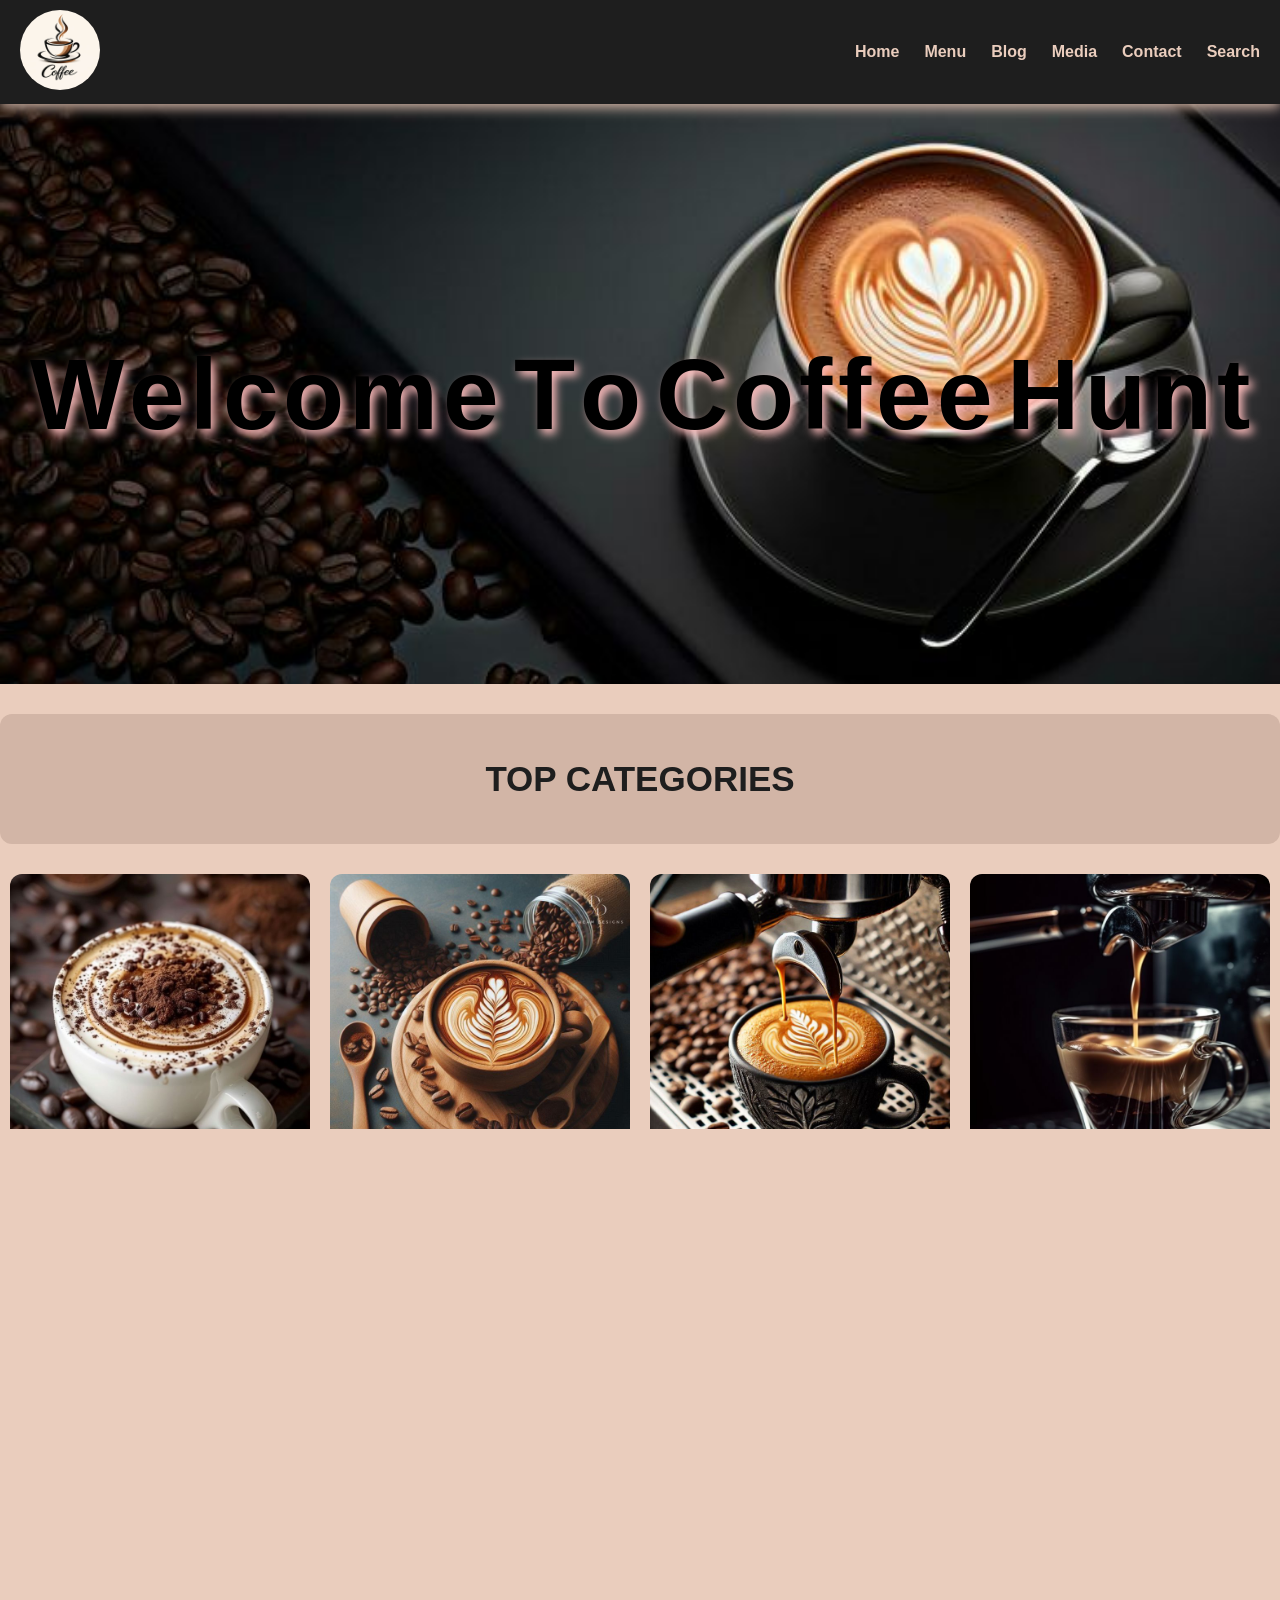
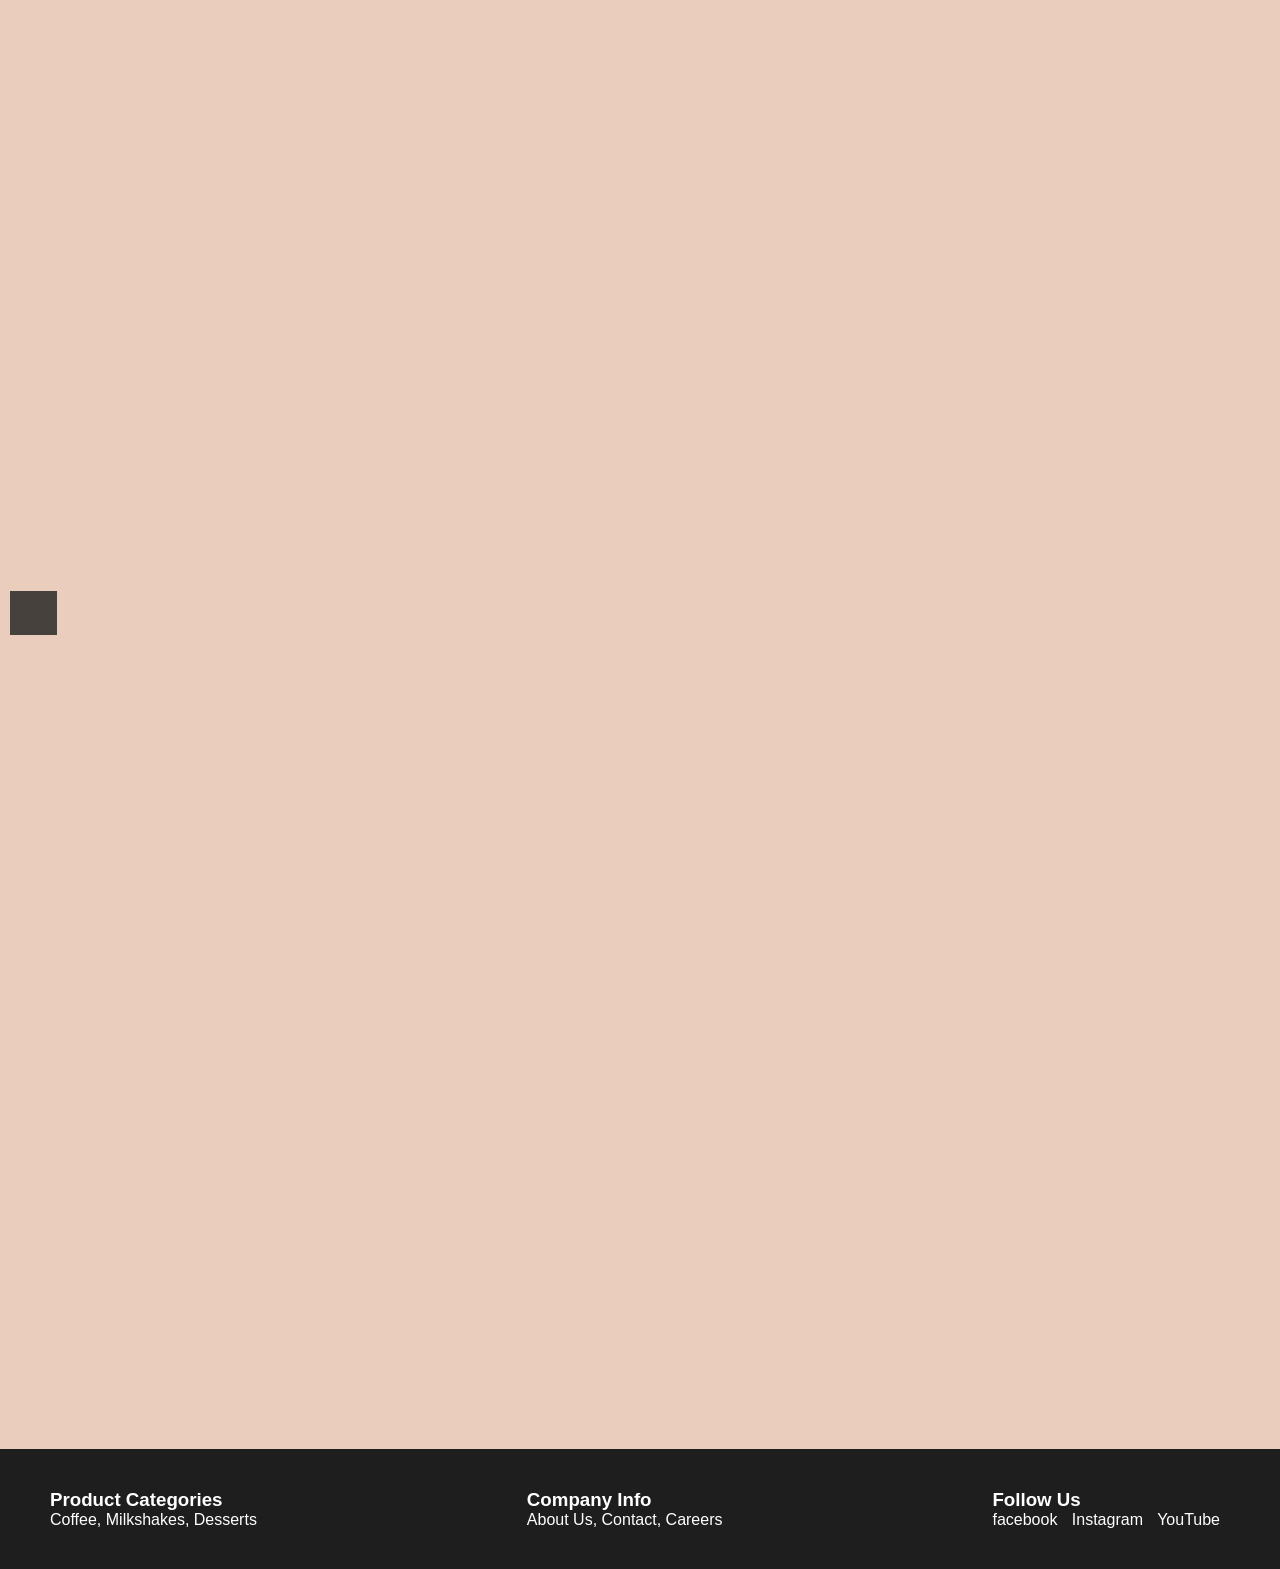
==== Coffee Web/Web open Code.html @ f8b43ae0 "Coffee Website files Added HTML, CSS, JavaScript, images, and README for the Coffee Website project." ====
<!DOCTYPE html>
<html lang="en">
<head>
    <meta charset="UTF-8">
    <meta name="viewport" content="width=device-width, initial-scale=1.0">
    <title>Coffee Web</title>
 <link rel="stylesheet" href="fff.css">
</head>
<body>

    <!-- Navbar -->
    <nav class="navbar">
        <div class="logo">
            <img src="im/logo1.jpg" alt="Logo">
        </div>
        <ul>
            <li>Home</li>
            <li>Menu</li>
            <li>Blog</li>
            <li>Media</li>
            <li>Contact</li>
            <li>Search</li>
        </ul>
    </nav>
       

<!-- Cover Section with Letter Animation -->
<section class="cover">
    <div class="cover-text">
        <h1>
            <span>W</span>
            <span>e</span>
            <span>l</span>
            <span>c</span>
            <span>o</span>
            <span>m</span>
            <span>e</span>
            <span> </span>
            <span> </span>
            <span>T</span>
            <span>o</span>
            <span> </span>
            <span> </span>
            <span>C</span>
            <span>o</span>
            <span>f</span>
            <span>f</span>
            <span>e</span>
            <span>e</span>
            <span> </span>
            <span> </span>
            <span>H</span>
            <span>u</span>
            <span>n</span>
            <span>t</span>
        </h1>
    </div>
</section>



    <!-- Top Categories Section -->
<div class="blog-card">
    <h2>TOP CATEGORIES</h2>
</div>

<div class="categories">

    <div class="cat-card">
        <img src="im/coffee.jpg" alt="Coffee 1">
        <span>$6</span>
    </div>

    <div class="cat-card">
        <img src="im/coffee 2.jpg" alt="Coffee 2">
        <span>$7</span>
    </div>

    <div class="cat-card">
        <img src="im/coffee 3.jpg" alt="Coffee 3">
        <span>$8</span>
    </div>

    <div class="cat-card">
        <img src="im/coffee 4.jpg" alt="Coffee 4">
        <span>$4</span>
    </div>

    <div class="cat-card">
        <img src="im/coffee 5.jpg" alt="Coffee 5">
        <span>$4</span>
    </div>

    <div class="cat-card">
        <img src="im/coffee 6.jpg" alt="Coffee 6">
        <span>$4</span>
    </div>

    <div class="cat-card">
        <img src="im/coffee 7.jpg" alt="Coffee 7">
        <span>$4</span>
    </div>

    <div class="cat-card">
        <img src="im/coffee 8.jpg" alt="Coffee 8">
        <span>$4</span>
    </div>

    <div class="cat-card">
        <img src="im/coffee 9.jpg" alt="Coffee 9">
        <span>$4</span>
    </div>

    <div class="cat-card">
        <img src="im/coffee 10.jpg" alt="Coffee 10">
        <span>$6</span>
    </div>

     <div class="cat-card">
        <img src="im/coffee 11.jpg" alt="Coffee 10">
        <span>$8</span>
    </div>
         <div class="cat-card">
        <img src="im/coffee 12.jpg" alt="Coffee 10">
        <span>$7</span>
    </div>

</div>



 
    <!-- Left & Right Buttons -->
<div class="slider-section">
    <!-- Buttons outside the scrollable container -->
    <button class="scroll-btn left" data-target=".milkshakes-container" data-dir="left">◀</button>
    <button class="scroll-btn right" data-target=".milkshakes-container" data-dir="right">▶</button>

    <!-- Scrollable container -->
<div class="blog-card">
    <h2>Milkshakes</h2>
</div>    
    <div class="milkshakes-container">
        
        <div class="milkshake-card">
            <img src="im/milkshake1.jpg" alt="Milkshake 1">
            <h3>Banana Cream Milkshake</h3>
            <p>Price: $4</p>
        </div>
        <div class="milkshake-card">
            <img src="im/milkshake2.jpg" alt="Milkshake 2">
            <h3>Banana Cream Delight</h3>
            <p>Price: $4.5</p>
        </div>
        <div class="milkshake-card">
            <img src="im/milkshake3.jpg" alt="Milkshake 3">
            <h3>Coffee Crunch</h3>
            <p>Price: $4</p>
        </div>
        <div class="milkshake-card">
            <img src="im/milkshake4.jpg" alt="Milkshake 4">
            <h3>Hazelnut Happinessh</h3>
            <p>Price: $6.2</p>
        </div>
        <div class="milkshake-card">
            <img src="im/milkshake5.jpg" alt="Milkshake 5">
            <h3>Chocolate Fantasy</h3>
            <p>Price: $6</p>
        </div>
        <div class="milkshake-card">
            <img src="im/milkshake6.jpg" alt="Milkshake 6">
            <h3>Strawberry Bliss</h3>
            <p>Price: $7</p>
        </div>
        <div class="milkshake-card">
            <img src="im/milkshake7.jpg" alt="Milkshake 7">
            <h3>Chocolate Fantasy lite</h3>
            <p>Price: $5</p>
        </div>
        <div class="milkshake-card">
            <img src="im/milkshake8.jpg" alt="Milkshake 8">
            <h3>Green Chocolate</h3>
            <p>Price: $6</p>
        </div>
        <div class="milkshake-card">
            <img src="im/milkshake9.jpg" alt="Milkshake 9">
            <h3>Red Velvet Love</h3>
            <p>Price: $7</p>
        </div>
        <div class="milkshake-card">
            <img src="im/milkshake10.jpg" alt="Milkshake 10">
            <h3>Chocolate Milkshake</h3>
            <p>Price: $5</p>
        </div>
        <div class="milkshake-card">
            <img src="im/milkshake11.jpg" alt="Milkshake 11">
            <h3> Chocolate Milkshake </h3>
            <p>Price: $6</p>
        </div>
        <div class="milkshake-card">
            <img src="im/milkshake12.jpg" alt="Milkshake 12">
            <h3>Mango Magic </h3>
            <p>Price: $5.6</p>
        </div>
        <div class="milkshake-card">
            <img src="im/milkshake13.jpg" alt="Milkshake 13">
            <h3>Strawberry Bliss</h3>
            <p>Price: $7</p>
            </div>
        <div class="milkshake-card">
            <img src="im/milkshake14.jpg" alt="Milkshake 14">
            <h3>Vanilla Dream</h3>
            <p>Price: $6</p>
        </div>
        <div class="milkshake-card">
            <img src="im/milkshake15.jpg" alt="Milkshake 15">
            <h3>Chocolate Strawberry Bliss</h3>
            <p>Price: $15</p>
        </div>
    </div>
</div>






    <!-- Latest Blogs -->
   <div class="blogs-section" style="position: relative; margin-bottom: 60px;">
  <!-- Buttons -->
  <button class="scroll-btn left" data-target=".blogs-container" data-dir="left">◀</button>
  <button class="scroll-btn right" data-target=".blogs-container" data-dir="right">▶</button>

  <!-- Blogs Container -->
  <div class="blogs-container">
    <div class="blog-card">
      <img src="im/blog1.jpg" alt="Blog 1">
      <h3>Blog 1</h3>
    </div>
    <div class="blog-card">
      <img src="im/blog2.jpg" alt="Blog 2">
      <h3>Blog 2</h3>
    </div>
    <div class="blog-card">
      <img src="im/blog3.jpg" alt="Blog 3">
      <h3>Blog 3</h3>
    </div>
    <div class="blog-card">
      <img src="im/blog4.jpg" alt="Blog 4">
      <h3>Blog 4</h3>
    </div>
    <div class="blog-card">
      <img src="im/blog5.jpg" alt="Blog 5">
      <h3>Blog 5</h3>
    </div>
    <div class="blog-card">
      <img src="im/blog6.jpg" alt="Blog 6">
      <h3>Blog 6</h3>
    </div>
  </div>
</div>

    <!-- Footer -->
    <footer>
        <div class="footer-section">
            <div>
                <h3>Product Categories</h3>
                <p>Coffee, Milkshakes, Desserts</p>
            </div>
            <div>
                <h3>Company Info</h3>
                <p>About Us, Contact, Careers</p>
            </div>
            <div>
                <h3><b>Follow Us</b></h3>
                <a href="#">facebook</a>
                <a href="#">Instagram</a>
                <a href="#">YouTube</a>
            </div>
        </div>
    </footer>
<script src="funtion.js"></script>
</body>
</html>
---- Coffee Web/fff.css ----
/* ============================ */
/* General */
*{
    box-sizing:border-box;
    margin:0;
    padding:0;
}
body{
    font-family: Arial, sans-serif;
    background:#EACDBD;
    color:#1E1E1E;
}

/* ============================ */
/* Navbar */
.navbar{
    display:flex;
    justify-content:space-between;
    align-items:center;
    padding:10px 20px;
    background:#1E1E1E;
    box-shadow:0 4px 12px #D2B5A6;
    position:sticky;
    top:0;
    z-index:100;
}
.navbar .logo img{
    width:80px;
    height:80px;
    border-radius:50%;
}
.navbar ul{
    list-style:none;
    display:flex;
    gap:25px;
}
.navbar ul li{
    color:#EACDBD;
    font-weight:bold;
    cursor:pointer;
    transition:.3s;
}
.navbar ul li:hover{
    color:#D2B5A6;
}

/* ============================ */
/* Cover Section */
.cover{
    height:580px;
    background:url("im/head.jpg") center/cover no-repeat;
    display:flex;
    align-items:center;
    justify-content:center;
}
.cover-text h1{
    display:flex;
    gap:5px;
    font-size:100px;
    font-weight:bold;
    color:#000;
    text-shadow:4px 5px 10px rgb(255,190,190);
    animation:float 3s ease-in-out infinite;
}
.cover-text span{
    display:inline-block;
    animation:rotateLetter .6s ease forwards;
}
@keyframes rotateLetter{
    0%{transform:rotate(0);opacity:0}
    50%{transform:rotate(180deg);opacity:1}
    100%{transform:rotate(360deg)}
}
@keyframes float{
    0%,100%{transform:translateY(0)}
    50%{transform:translateY(-20px)}
}

/* ============================ */
/* Section Title */
.blog-card h2,
.blog-card{
    text-align:center;
    font-size:35px;
    font-weight:bold;
    margin:30px 0;
}

/* ============================ */
/* Top Categories */
.categories{
    display:flex;
    flex-wrap:wrap;
    justify-content:center;
    gap:20px;
    margin-bottom:60px;
}
.cat-card{
    position:relative;
    overflow:hidden;
    border-radius:12px;
    cursor:pointer;
}
.cat-card img{
    width:300px;
    height:300px;
    object-fit:cover;
    transition:.5s;
}
.cat-card span{
    position:absolute;
    bottom:12px;
    left:12px;
    background:#000;
    color:#fff;
    padding:6px 12px;
    border-radius:6px;
    opacity:0;
    transition:.4s;
}
.cat-card:hover img{
    transform:scale(1.1) rotate(2deg);
}
.cat-card:hover span{
    opacity:1;
}

/* ============================ */
/* Milkshake & Blog Slider Section */
.slider-section {
    position: relative;
    margin-bottom:60px;
}

/* Scrollable Containers */
.milkshakes-container,
.blogs-container {
    display:flex;
    gap:20px;
    padding:20px 50px;
    overflow-x:auto;
    cursor:grab;
    scroll-behavior:smooth;
}
.milkshakes-container:active,
.blogs-container:active{
    cursor:grabbing;
}

/* Slider Buttons */
.scroll-btn {
    position:absolute;
    top:50%;
    transform:translateY(-50%);
    z-index:10;
    padding:10px 16px;
    font-size:20px;
    border-radius:50%;
    border:none;
    background: rgba(30,30,30,0.8);
    color:#fff;
    cursor:pointer;
    transition:.3s;
}
.scroll-btn.left { left:10px; }
.scroll-btn.right { right:10px; }
.scroll-btn:hover {
    background:#D2B5A6;
    color:#000;
}

/* Milkshake Cards */
.milkshake-card{
    min-width:280px;
    background:#D2B5A6;
    border-radius:12px;
    padding:15px;
    flex-shrink:0;
    transition:.3s;
}
.milkshake-card:hover{
    transform:scale(1.05);
}
.milkshake-card img{
    width:300px;
    height: 380px;
    object-fit:cover;
    border-radius:10px;
}

/* Blogs Cards */
.blogs-section {
  position: relative; /* Buttons absolute floating এর জন্য */
}

.blogs-section .scroll-btn.left,
.blogs-section .scroll-btn.right {
  position: absolute;
  top: 50%;
  transform: translateY(-50%);
  z-index: 10;
  padding: 10px 16px;
  font-size: 20px;
  border-radius: 50%;
  border: none;
  background: rgba(30,30,30,0.8);
  color: #fff;
  cursor: pointer;
}

.blogs-section .scroll-btn.left { left: 10px; }
.blogs-section .scroll-btn.right { right: 10px; }

.blogs-section .scroll-btn:hover {
  background: #D2B5A6;
  color: #000;
}
.blog-card{
    min-width:280px;
    background:#D2B5A6;
    border-radius:12px;
    padding:15px;
    flex-shrink:0;
    transition:.3s;
}
.blog-card:hover{
    transform:scale(1.05);
}
.blog-card img{
    width:100%;
    height:200px;
    object-fit:cover;
    border-radius:10px;
}
.blog-card h3{
    margin:15px 0 10px;
    font-size:22px;
}
.blog-card p{
    font-size:16px;
    color:#1E1E1E;
}
    .blog-card a{
        display:inline-block;
        margin-top:10px;
        color:#1E1E1E;
        text-decoration:none;
        font-weight:bold;
    }
    .blog-card a:hover{
        text-decoration:underline;
    }
    .blog-card .read-more{
        background:#1E1E1E;
        color:#fff;
        padding:8px 12px;
        border-radius:6px;
        transition:.3s;
    }   
    .blog-card .read-more:hover{
        background:#D2B5A6;
        color:#000;
    }
    .blog-card .read-more:active{
        transform:scale(0.95);
    }
    .blog-card .read-more:focus{
        outline:none;
        box-shadow:0 0 0 2px #D2B5A6;
    }
    .blog-card .read-more:disabled{
        background:#ccc;
        color:#666;
        cursor:not-allowed;
    }
    .blog-card .read-more:disabled:hover{
        background:#ccc;
        color:#666;
    }
    .blog-card .read-more:disabled:active{
        transform:none;
    }
    .blog-card .read-more:disabled:focus{
        box-shadow:none;
    }
    .blog-card .read-more:disabled:focus:hover{
        box-shadow:none;
    }
/* ============================ */


/* Footer */
footer{
    background:#1E1E1E;
    color:#fff;
    padding:40px 50px;
}
.footer-section{
    display:flex;
    flex-wrap:wrap;
    justify-content:space-between;
    gap:20px;
}
.footer-section a{
    color:#fff;
    text-decoration:none;
    margin-right:10px;
}
.footer-section a:hover{
    text-decoration:underline;
}

/* ============================ */
/* Scrollbar Hide */
.milkshakes-container::-webkit-scrollbar,
.blogs-container::-webkit-scrollbar{
    display:none;
}

/* ============================ */
/* Responsive */
@media(max-width:768px){
    .cover-text h1{
        font-size:48px;
        flex-wrap:wrap;
        justify-content:center;
    }
    .cat-card img{
        width:220px;
        height:220px;
    }
    .milkshake-card,
    .blog-card{
        min-width:240px;
    }
}
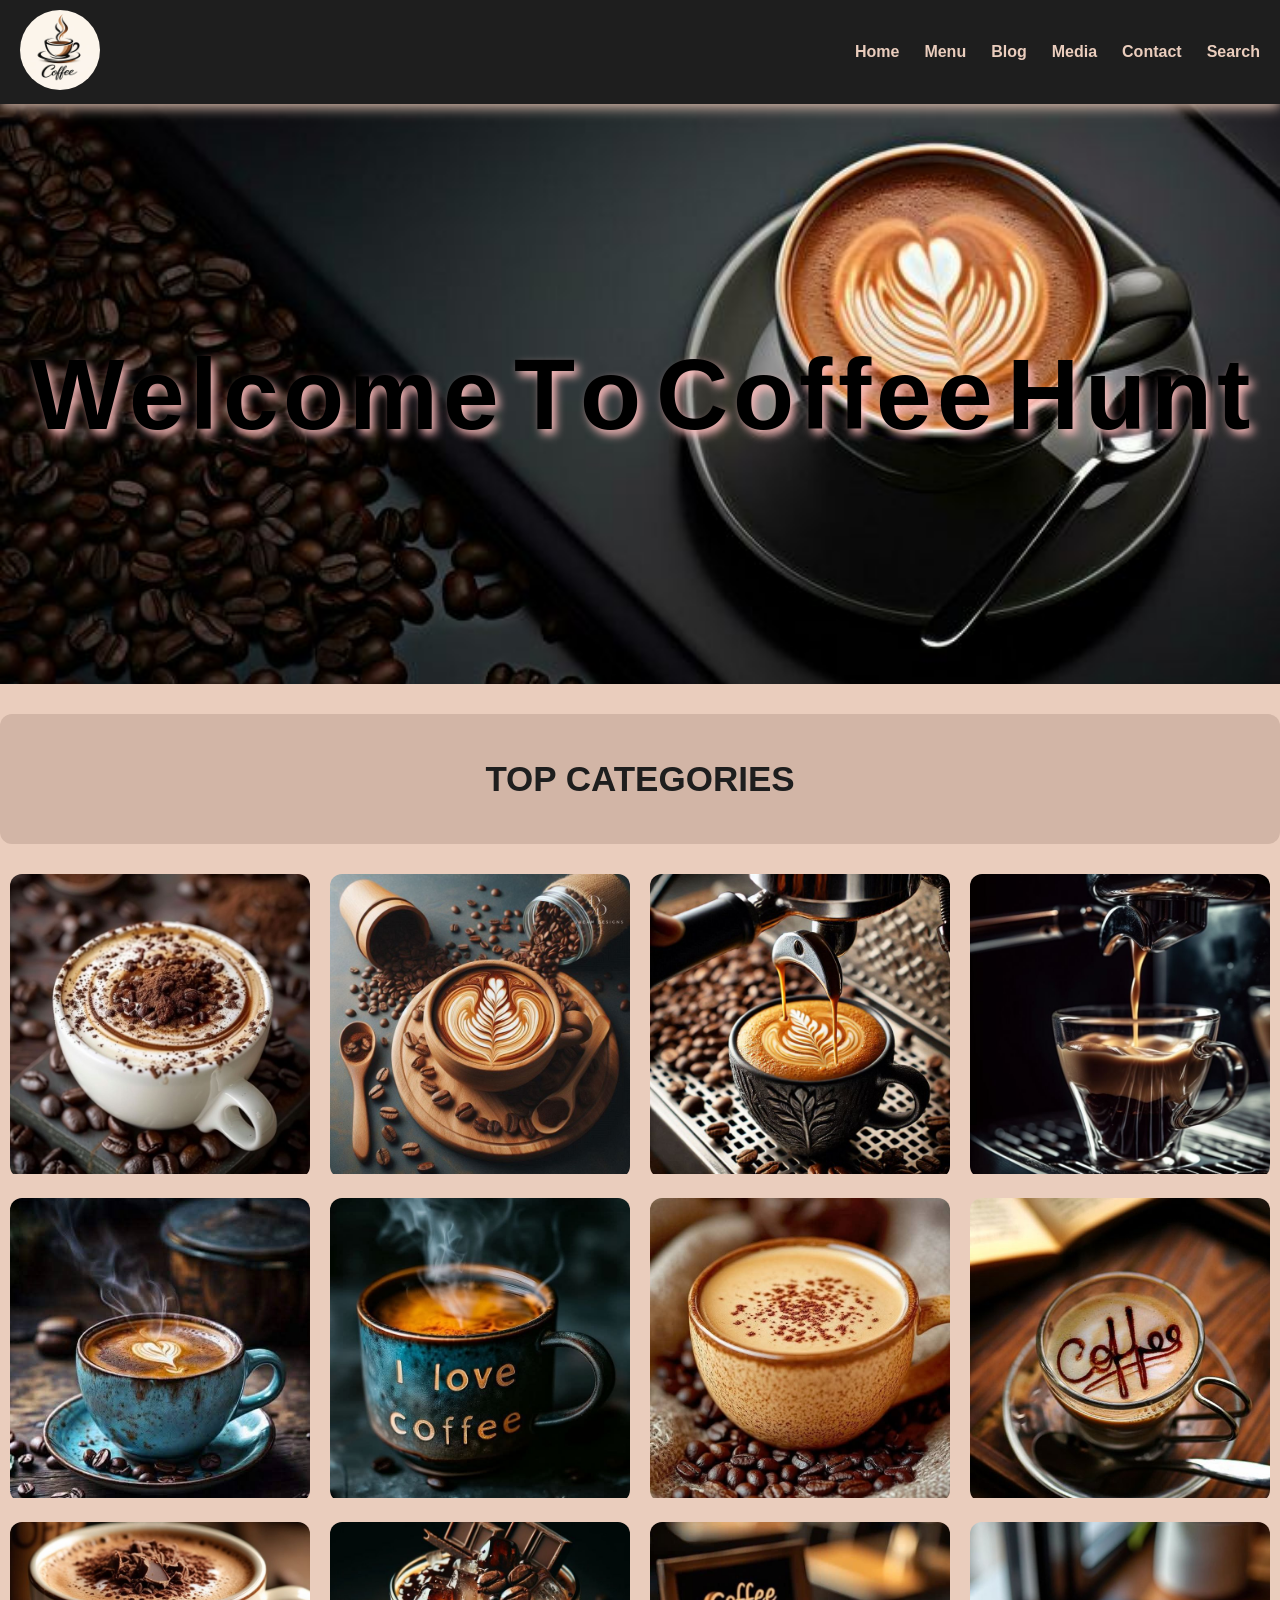
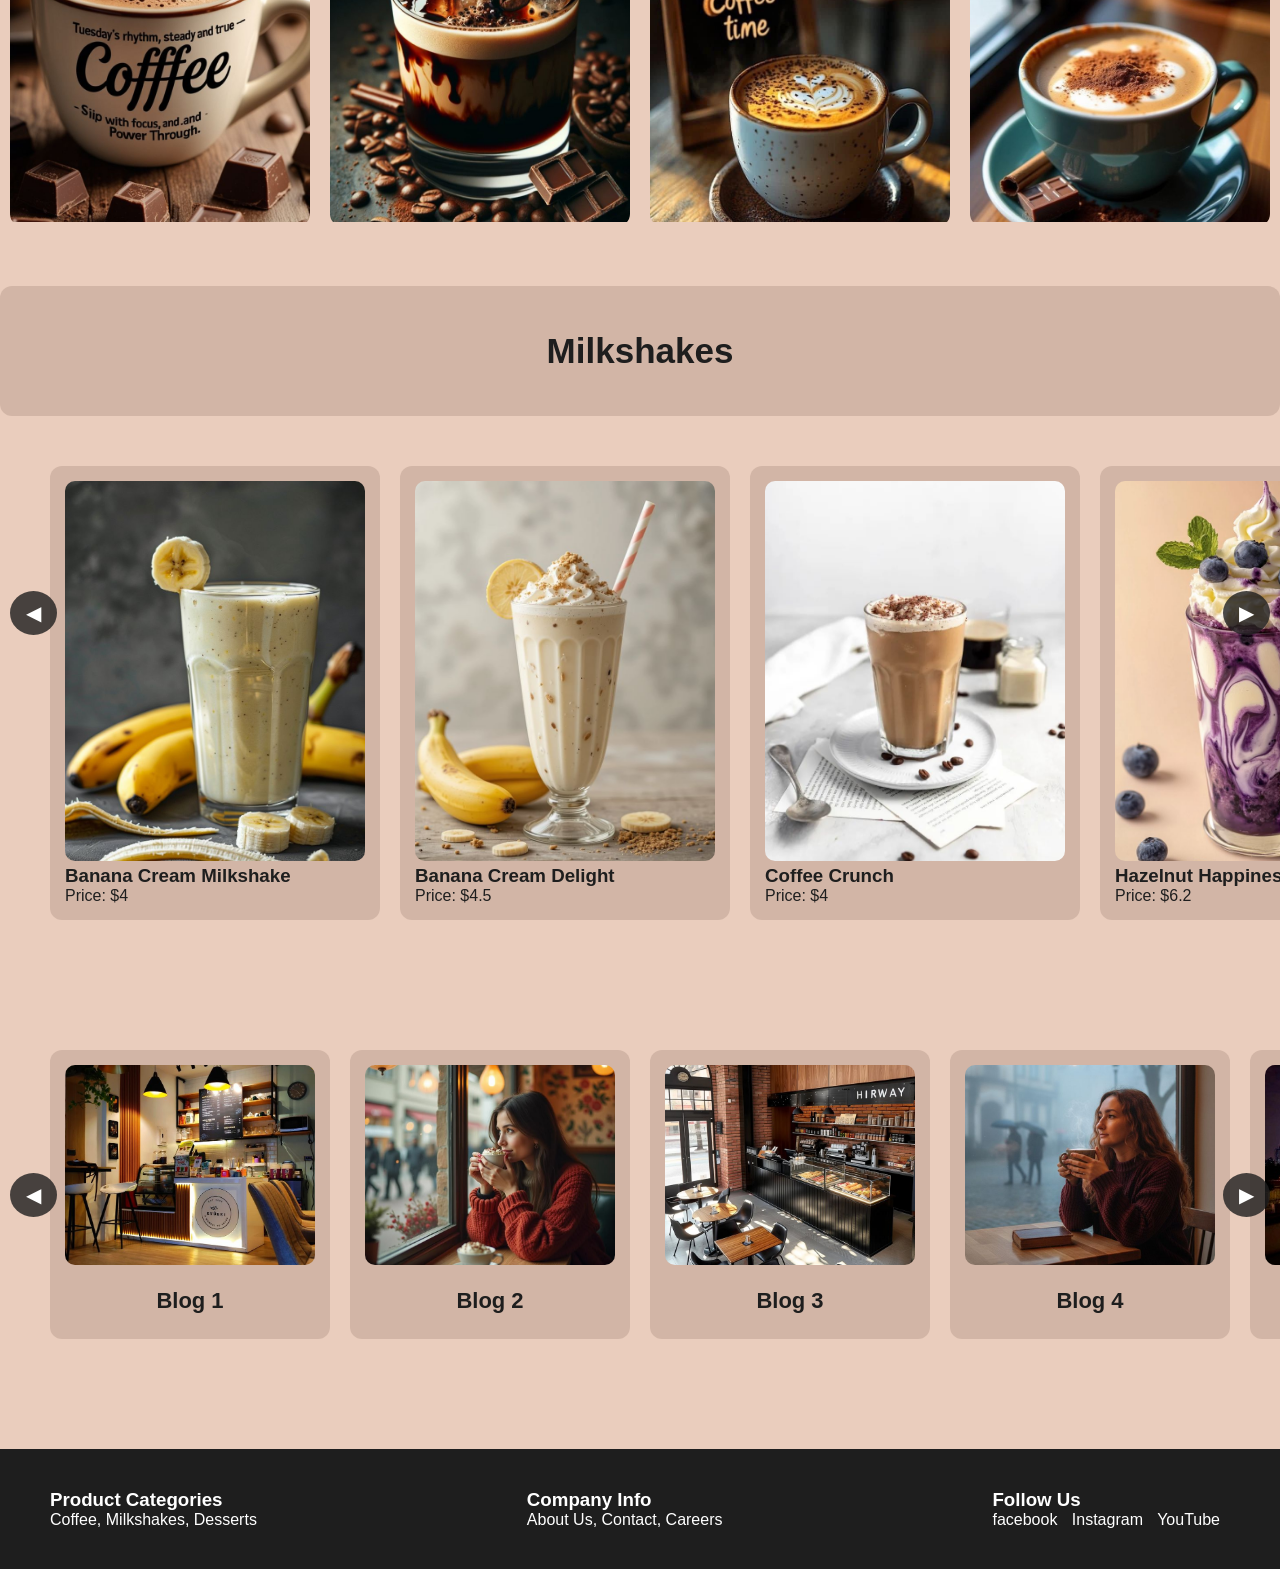
==== commit 0940111e: "Fix HTML structure and remove duplicate content" ====
--- a/Coffee Web/Web open Code.html
+++ b/Coffee Web/Web open Code.html
@@ -8,7 +8,7 @@
 </head>
 <body>
 
-    <!-- Navbar -->
+  
     <nav class="navbar">
         <div class="logo">
             <img src="im/logo1.jpg" alt="Logo">
@@ -24,7 +24,7 @@
     </nav>
        
 
-<!-- Cover Section with Letter Animation -->
+
 <section class="cover">
     <div class="cover-text">
         <h1>
@@ -59,7 +59,7 @@
 
 
 
-    <!-- Top Categories Section -->
+    
 <div class="blog-card">
     <h2>TOP CATEGORIES</h2>
 </div>
@@ -126,17 +126,12 @@
     </div>
 
 </div>
-
-
-
- 
-    <!-- Left & Right Buttons -->
+   
 <div class="slider-section">
-    <!-- Buttons outside the scrollable container -->
-    <button class="scroll-btn left" data-target=".milkshakes-container" data-dir="left">◀</button>
-    <button class="scroll-btn right" data-target=".milkshakes-container" data-dir="right">▶</button>
-
-    <!-- Scrollable container -->
+     <button class="scroll-btn left" data-target=".milkshakes-container" data-dir="left">◀</button>
+     <button class="scroll-btn right" data-target=".milkshakes-container" data-dir="right">▶</button>
+
+   
 <div class="blog-card">
     <h2>Milkshakes</h2>
 </div>    
@@ -220,18 +215,12 @@
     </div>
 </div>
 
-
-
-
-
-
-    <!-- Latest Blogs -->
    <div class="blogs-section" style="position: relative; margin-bottom: 60px;">
-  <!-- Buttons -->
+
   <button class="scroll-btn left" data-target=".blogs-container" data-dir="left">◀</button>
   <button class="scroll-btn right" data-target=".blogs-container" data-dir="right">▶</button>
 
-  <!-- Blogs Container -->
+
   <div class="blogs-container">
     <div class="blog-card">
       <img src="im/blog1.jpg" alt="Blog 1">
@@ -260,7 +249,7 @@
   </div>
 </div>
 
-    <!-- Footer -->
+
     <footer>
         <div class="footer-section">
             <div>
@@ -282,3 +271,4 @@
 <script src="funtion.js"></script>
 </body>
 </html>
+
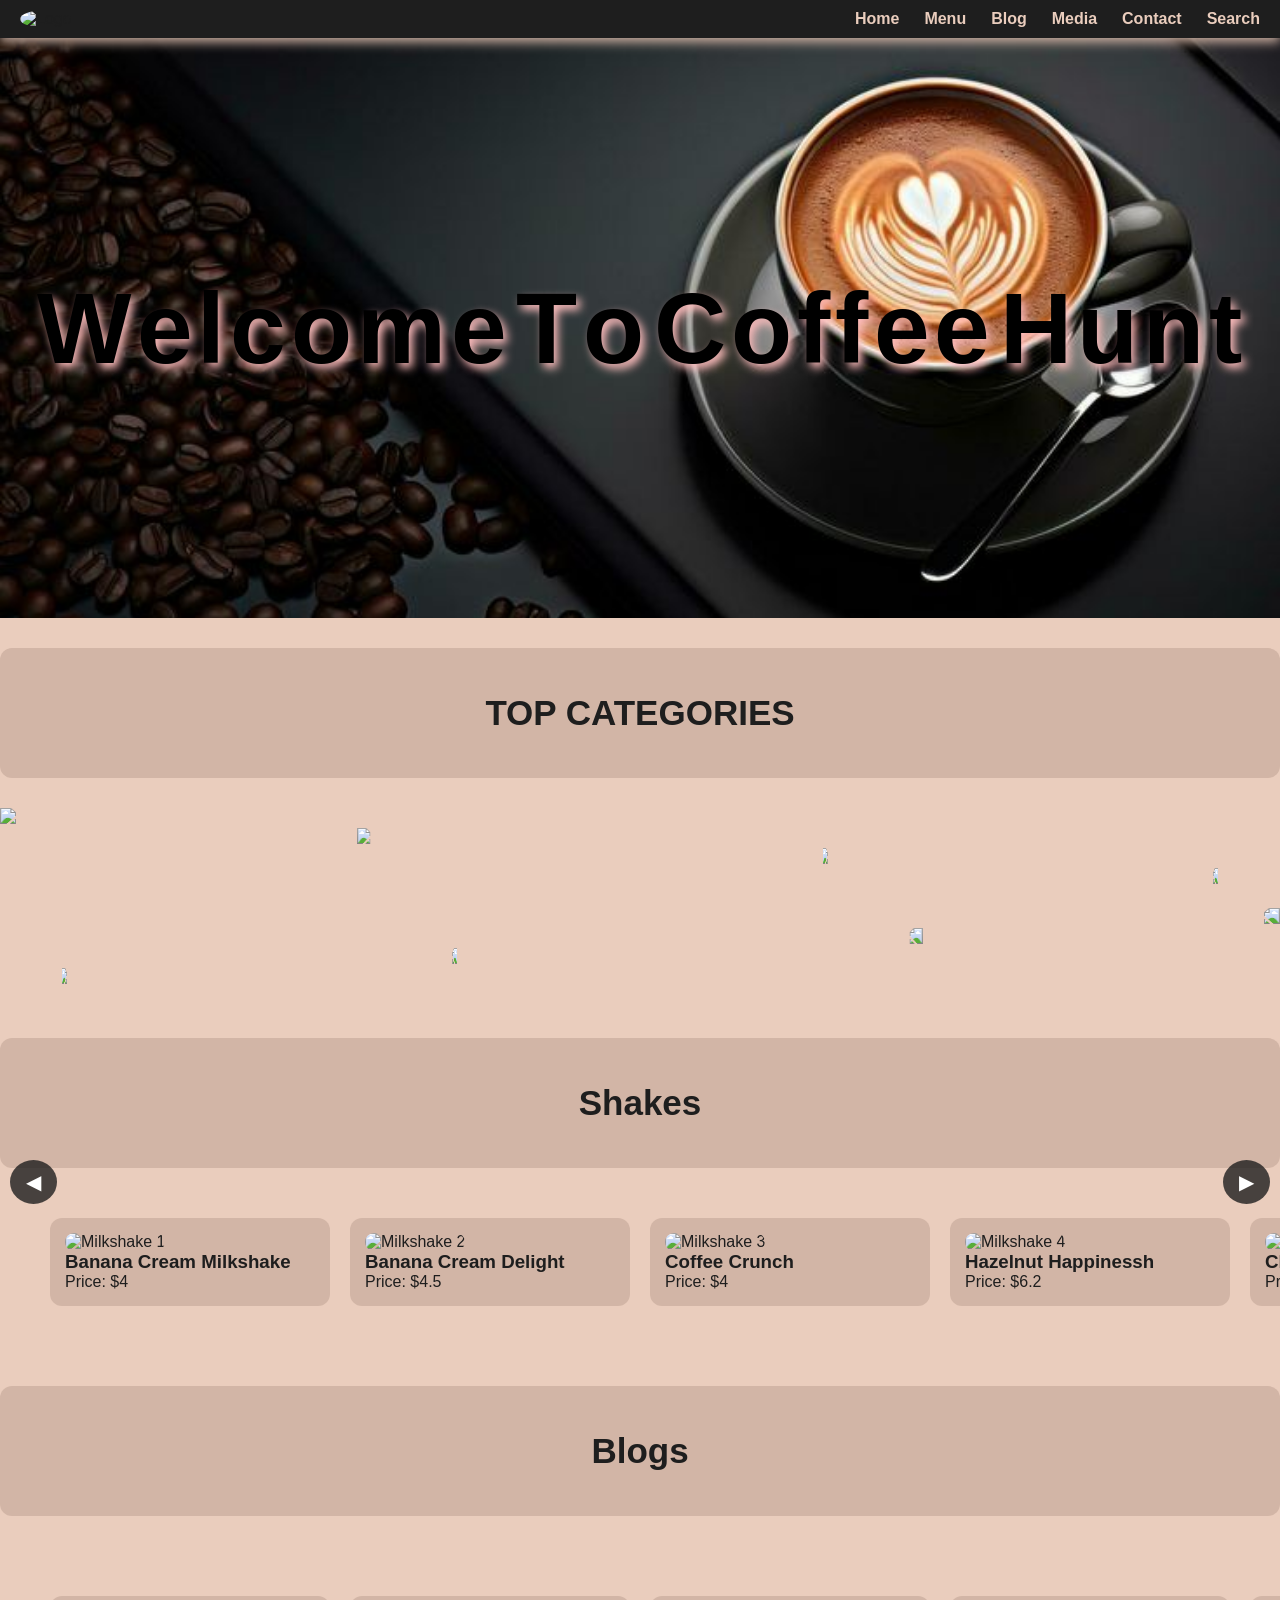
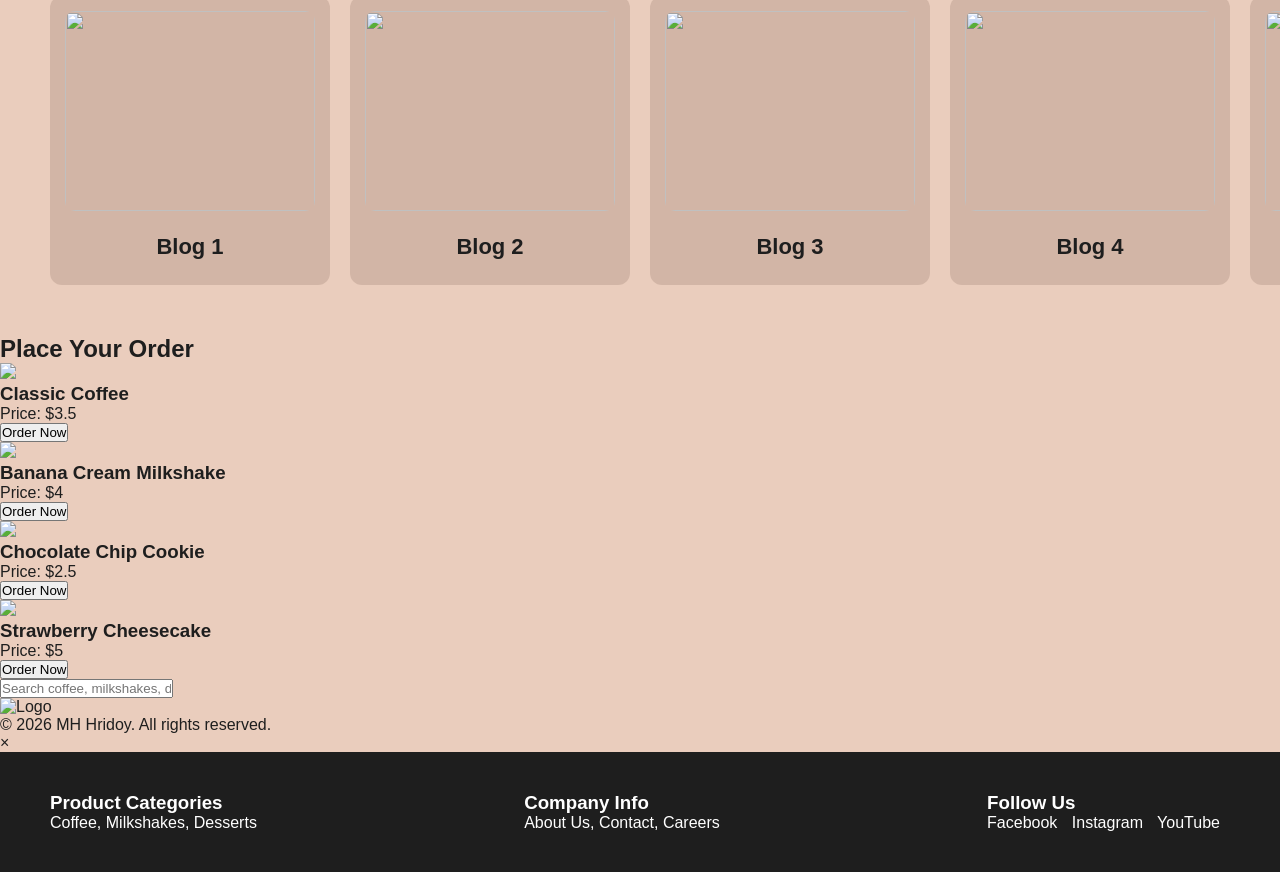
==== commit 5de3b08b: "Update Web open Code.html" ====
--- a/Coffee Web/Web open Code.html
+++ b/Coffee Web/Web open Code.html
@@ -1,274 +1,152 @@
 <!DOCTYPE html>
 <html lang="en">
 <head>
-    <meta charset="UTF-8">
-    <meta name="viewport" content="width=device-width, initial-scale=1.0">
-    <title>Coffee Web</title>
+<meta charset="UTF-8">
+<meta name="viewport" content="width=device-width, initial-scale=1.0">
+<title>Coffee Web</title>
+
  <link rel="stylesheet" href="fff.css">
+    
+<link rel="icon" type="image/jpg" href="https://i.pinimg.com/736x/5d/0c/8a/5d0c8abff6dc2a35eb448737eca4df4c.jpg">
 </head>
 <body>
 
-  
-    <nav class="navbar">
-        <div class="logo">
-            <img src="im/logo1.jpg" alt="Logo">
-        </div>
-        <ul>
-            <li>Home</li>
-            <li>Menu</li>
-            <li>Blog</li>
-            <li>Media</li>
-            <li>Contact</li>
-            <li>Search</li>
-        </ul>
-    </nav>
-       
+<!-- Navbar -->
+<nav class="navbar">
+    <div class="logo">
+        <img src="https://i.pinimg.com/736x/5d/0c/8a/5d0c8abff6dc2a35eb448737eca4df4c.jpg" alt="Logo">
+    </div>
+    <ul>
+        <li>Home</li>
+        <li>Menu</li>
+        <li>Blog</li>
+        <li>Media</li>
+        <li>Contact</li>
+        <li>Search</li>
+    </ul>
+</nav>
 
-
+<!-- Cover Section -->
 <section class="cover">
     <div class="cover-text">
         <h1>
-            <span>W</span>
-            <span>e</span>
-            <span>l</span>
-            <span>c</span>
-            <span>o</span>
-            <span>m</span>
-            <span>e</span>
-            <span> </span>
-            <span> </span>
-            <span>T</span>
-            <span>o</span>
-            <span> </span>
-            <span> </span>
-            <span>C</span>
-            <span>o</span>
-            <span>f</span>
-            <span>f</span>
-            <span>e</span>
-            <span>e</span>
-            <span> </span>
-            <span> </span>
-            <span>H</span>
-            <span>u</span>
-            <span>n</span>
-            <span>t</span>
+            <span>W</span><span>e</span><span>l</span><span>c</span><span>o</span><span>m</span><span>e</span>
+            <span> </span><span>T</span><span>o</span><span> </span><span>C</span><span>o</span><span>f</span>
+            <span>f</span><span>e</span><span>e</span><span> </span><span>H</span><span>u</span><span>n</span><span>t</span>
         </h1>
     </div>
 </section>
 
+<!-- Top Categories -->
+<div class="blog-card"><h2>TOP CATEGORIES</h2></div>
 
-
-    
-<div class="blog-card">
-    <h2>TOP CATEGORIES</h2>
-</div>
-
-<div class="categories">
-
-    <div class="cat-card">
-        <img src="im/coffee.jpg" alt="Coffee 1">
-        <span>$6</span>
-    </div>
-
-    <div class="cat-card">
-        <img src="im/coffee 2.jpg" alt="Coffee 2">
-        <span>$7</span>
-    </div>
-
-    <div class="cat-card">
-        <img src="im/coffee 3.jpg" alt="Coffee 3">
-        <span>$8</span>
-    </div>
-
-    <div class="cat-card">
-        <img src="im/coffee 4.jpg" alt="Coffee 4">
-        <span>$4</span>
-    </div>
-
-    <div class="cat-card">
-        <img src="im/coffee 5.jpg" alt="Coffee 5">
-        <span>$4</span>
-    </div>
-
-    <div class="cat-card">
-        <img src="im/coffee 6.jpg" alt="Coffee 6">
-        <span>$4</span>
-    </div>
-
-    <div class="cat-card">
-        <img src="im/coffee 7.jpg" alt="Coffee 7">
-        <span>$4</span>
-    </div>
-
-    <div class="cat-card">
-        <img src="im/coffee 8.jpg" alt="Coffee 8">
-        <span>$4</span>
-    </div>
-
-    <div class="cat-card">
-        <img src="im/coffee 9.jpg" alt="Coffee 9">
-        <span>$4</span>
-    </div>
-
-    <div class="cat-card">
-        <img src="im/coffee 10.jpg" alt="Coffee 10">
-        <span>$6</span>
-    </div>
-
-     <div class="cat-card">
-        <img src="im/coffee 11.jpg" alt="Coffee 10">
-        <span>$8</span>
-    </div>
-         <div class="cat-card">
-        <img src="im/coffee 12.jpg" alt="Coffee 10">
-        <span>$7</span>
-    </div>
-
-</div>
-   
-<div class="slider-section">
-     <button class="scroll-btn left" data-target=".milkshakes-container" data-dir="left">◀</button>
-     <button class="scroll-btn right" data-target=".milkshakes-container" data-dir="right">▶</button>
-
-   
-<div class="blog-card">
-    <h2>Milkshakes</h2>
-</div>    
-    <div class="milkshakes-container">
-        
-        <div class="milkshake-card">
-            <img src="im/milkshake1.jpg" alt="Milkshake 1">
-            <h3>Banana Cream Milkshake</h3>
-            <p>Price: $4</p>
-        </div>
-        <div class="milkshake-card">
-            <img src="im/milkshake2.jpg" alt="Milkshake 2">
-            <h3>Banana Cream Delight</h3>
-            <p>Price: $4.5</p>
-        </div>
-        <div class="milkshake-card">
-            <img src="im/milkshake3.jpg" alt="Milkshake 3">
-            <h3>Coffee Crunch</h3>
-            <p>Price: $4</p>
-        </div>
-        <div class="milkshake-card">
-            <img src="im/milkshake4.jpg" alt="Milkshake 4">
-            <h3>Hazelnut Happinessh</h3>
-            <p>Price: $6.2</p>
-        </div>
-        <div class="milkshake-card">
-            <img src="im/milkshake5.jpg" alt="Milkshake 5">
-            <h3>Chocolate Fantasy</h3>
-            <p>Price: $6</p>
-        </div>
-        <div class="milkshake-card">
-            <img src="im/milkshake6.jpg" alt="Milkshake 6">
-            <h3>Strawberry Bliss</h3>
-            <p>Price: $7</p>
-        </div>
-        <div class="milkshake-card">
-            <img src="im/milkshake7.jpg" alt="Milkshake 7">
-            <h3>Chocolate Fantasy lite</h3>
-            <p>Price: $5</p>
-        </div>
-        <div class="milkshake-card">
-            <img src="im/milkshake8.jpg" alt="Milkshake 8">
-            <h3>Green Chocolate</h3>
-            <p>Price: $6</p>
-        </div>
-        <div class="milkshake-card">
-            <img src="im/milkshake9.jpg" alt="Milkshake 9">
-            <h3>Red Velvet Love</h3>
-            <p>Price: $7</p>
-        </div>
-        <div class="milkshake-card">
-            <img src="im/milkshake10.jpg" alt="Milkshake 10">
-            <h3>Chocolate Milkshake</h3>
-            <p>Price: $5</p>
-        </div>
-        <div class="milkshake-card">
-            <img src="im/milkshake11.jpg" alt="Milkshake 11">
-            <h3> Chocolate Milkshake </h3>
-            <p>Price: $6</p>
-        </div>
-        <div class="milkshake-card">
-            <img src="im/milkshake12.jpg" alt="Milkshake 12">
-            <h3>Mango Magic </h3>
-            <p>Price: $5.6</p>
-        </div>
-        <div class="milkshake-card">
-            <img src="im/milkshake13.jpg" alt="Milkshake 13">
-            <h3>Strawberry Bliss</h3>
-            <p>Price: $7</p>
-            </div>
-        <div class="milkshake-card">
-            <img src="im/milkshake14.jpg" alt="Milkshake 14">
-            <h3>Vanilla Dream</h3>
-            <p>Price: $6</p>
-        </div>
-        <div class="milkshake-card">
-            <img src="im/milkshake15.jpg" alt="Milkshake 15">
-            <h3>Chocolate Strawberry Bliss</h3>
-            <p>Price: $15</p>
+<!-- 3D Coffee Carousel -->
+<div class="hero">
+    <div class="scene">
+        <div class="carousel" id="carousel">
+            <div class="panel" style="transform:rotateY(0deg) translateZ(400px)"><img src="https://i.pinimg.com/736x/1e/e1/a6/1ee1a67e4eec23a9a5d1389786dbc998.jpg"></div>
+            <div class="panel" style="transform:rotateY(36deg) translateZ(400px)"><img src="https://i.pinimg.com/736x/8c/48/4d/8c484db8916c6ae85010f28969ee60a8.jpg"></div>
+            <div class="panel" style="transform:rotateY(72deg) translateZ(400px)"><img src="https://i.pinimg.com/736x/11/d1/4f/11d14f325b99cdb70db3d5691ca16133.jpg"></div>
+            <div class="panel" style="transform:rotateY(108deg) translateZ(400px)"><img src="https://i.pinimg.com/736x/fd/3e/a2/fd3ea2516bdb2595cac4ee0877b55d3e.jpg"></div>
+            <div class="panel" style="transform:rotateY(144deg) translateZ(400px)"><img src="https://i.pinimg.com/736x/3d/1a/19/3d1a195a9cc4516a1e7616b0dae680cc.jpg"></div>
+            <div class="panel" style="transform:rotateY(180deg) translateZ(400px)"><img src="https://i.pinimg.com/736x/7e/88/b0/7e88b0e6382a5ee2a7e92cc671c0f7fc.jpg"></div>
+            <div class="panel" style="transform:rotateY(216deg) translateZ(400px)"><img src="https://i.pinimg.com/736x/a0/2c/22/a02c2279ddf724ad40c4191566fcc64f.jpg"></div>
+            <div class="panel" style="transform:rotateY(252deg) translateZ(400px)"><img src="https://i.pinimg.com/736x/39/81/12/398112defda0440edfcd03b31f178ea3.jpg"></div>
+            <div class="panel" style="transform:rotateY(288deg) translateZ(400px)"><img src="https://i.pinimg.com/736x/a7/99/c2/a799c262c6a87efe84898092076bf70f.jpg"></div>
+            <div class="panel" style="transform:rotateY(324deg) translateZ(400px)"><img src="https://i.pinimg.com/736x/27/f3/1f/27f31f077d9d4203a186ec9ab5d43888.jpg"></div>
         </div>
     </div>
 </div>
 
-   <div class="blogs-section" style="position: relative; margin-bottom: 60px;">
+<!-- Milkshake Section -->
+<div class="slider-section">
+    <div class="blog-card"><h2>Shakes</h2></div>
+    <button class="scroll-btn left" data-target=".milkshakes-container" data-dir="left">◀</button>
+    <button class="scroll-btn right" data-target=".milkshakes-container" data-dir="right">▶</button>
+    <div class="milkshakes-container">
+            <div class="milkshake-card"><img src="https://i.pinimg.com/736x/7a/9c/87/7a9c875088c4a04b399c7b547b92e5a4.jpg" alt="Milkshake 1"><h3>Banana Cream Milkshake</h3><p>Price: $4</p></div>
+            <div class="milkshake-card"><img src="https://i.pinimg.com/736x/f1/b5/0c/f1b50cf2755246b426be78685aebc176.jpg" alt="Milkshake 2"><h3>Banana Cream Delight</h3><p>Price: $4.5</p></div>
+            <div class="milkshake-card"><img src="https://i.pinimg.com/736x/34/bd/69/34bd69eac3656bf32e0c6b5b7cf1b774.jpg" alt="Milkshake 3"><h3>Coffee Crunch</h3><p>Price: $4</p></div>
+            <div class="milkshake-card"><img src="https://i.pinimg.com/736x/73/65/5e/73655eaea3ec843ed87114ecfb9cf37c.jpg" alt="Milkshake 4"><h3>Hazelnut Happinessh</h3><p>Price: $6.2</p></div>
+            <div class="milkshake-card"><img src="https://i.pinimg.com/736x/8b/3e/dd/8b3edd246e63cd360e1756f6a8860f8f.jpg" alt="Milkshake 5"><h3>Chocolate Fantasy</h3><p>Price: $6</p></div>
+            <div class="milkshake-card"><img src="https://i.pinimg.com/736x/23/0a/ad/230aad244eb5cf3f16fcc652b0e8b614.jpg" alt="Milkshake 6"><h3>Strawberry Bliss</h3><p>Price: $7</p></div>
+            <div class="milkshake-card"><img src="https://i.pinimg.com/1200x/6f/70/29/6f70293ea19b0126db50583a390454a7.jpg" alt="Milkshake 7"><h3>Vanilla Dream</h3><p>Price: $6.5</p></div>
+            <div class="milkshake-card"><img src="https://i.pinimg.com/736x/ba/04/3b/ba043b4b771c0d81af52f1a0a6f23b4c.jpg" alt="Milkshake 8"><h3>Chocolate Chip</h3><p>Price: $7.5</p></div>
+            <div class="milkshake-card"><img src="https://i.pinimg.com/736x/f7/4d/87/f74d87fd546463ebb9037d805707897a.jpg" alt="Milkshake 9"><h3>Caramel Swirl</h3><p>Price: $8</p></div>
+            <div class="milkshake-card"><img src="https://i.pinimg.com/736x/0c/f9/64/0cf96487deec2ed69d75104e9da07b5c.jpg" alt="Milkshake 10"><h3>Mint Chocolate Chip</h3><p>Price: $7.25</p></div>
+            <div class="milkshake-card"><img src="https://i.pinimg.com/736x/6c/d5/a3/6cd5a3c392d6afdbad37a86d57d22c18.jpg" alt="Milkshake 11"><h3>Oreo Delight</h3><p>Price: $7.75</p></div>
+            <div class="milkshake-card"><img src="https://i.pinimg.com/736x/18/bd/89/18bd89e1672925b811cb9e8a0318ecd3.jpg" alt="Milkshake 12"><h3>Cookie Dough</h3><p>Price: $8.25</p></div>
+            <div class="milkshake-card"><img src="https://i.pinimg.com/736x/17/98/08/17980899f632f84daa91b253a2fe6d52.jpg" alt="Milkshake 13"><h3>Strawberry Bliss</h3><p>Price: $7</p></div>
+            <div class="milkshake-card"><img src="https://i.pinimg.com/736x/2a/d3/a9/2ad3a9fb5bb955d4789f4290e5ea5ce0.jpg" alt="Milkshake 14"><h3>Blueberry Blast</h3><p>Price: $7.5</p></div>
+            <div class="milkshake-card"><img src="https://i.pinimg.com/736x/8a/1a/17/8a1a1750ef6a4f78409b16ffc76f163e.jpg" alt="Milkshake 15"><h3>Strawberry Bliss</h3><p>Price: $7</p></div>
+        
+    </div>
+</div>
 
-  <button class="scroll-btn left" data-target=".blogs-container" data-dir="left">◀</button>
-  <button class="scroll-btn right" data-target=".blogs-container" data-dir="right">▶</button>
+<!-- Blogs Section -->
+<div class="blogs-section">
+    <div class="blog-card"><h2>Blogs</h2></div>
+    <div class="blogs-container">
+        <div class="blog-card"><img src="https://i.pinimg.com/736x/d7/16/6a/d7166ac8f59a3c0716f6b75b862d74b5.jpg"><h3>Blog 1</h3></div>
+        <div class="blog-card"><img src="https://i.pinimg.com/736x/0c/fe/17/0cfe17fd48d5b09559da84881a643152.jpg"><h3>Blog 2</h3></div>
+        <div class="blog-card"><img src="https://i.pinimg.com/736x/90/42/cf/9042cf56b3b5fb8d528b124ac5a9422d.jpg"><h3>Blog 3</h3></div>
+         <div class="blog-card"><img src="https://i.pinimg.com/736x/58/55/09/585509ac3da97cec890f2d669e5a1e6a.jpg"><h3>Blog 4</h3></div>
+          <div class="blog-card"><img src="https://i.pinimg.com/736x/4b/98/1b/4b981b85f122d84fd4af21c0073142c1.jpg"><h3>Blog 5</h3></div>
+    </div>
+</div>
 
-
-  <div class="blogs-container">
-    <div class="blog-card">
-      <img src="im/blog1.jpg" alt="Blog 1">
-      <h3>Blog 1</h3>
+<!-- Order Section -->
+<div class="order-section">
+  <h2>Place Your Order</h2>
+  <div class="order-container">
+    <div class="order-card">
+      <img src="https://i.pinimg.com/736x/39/81/12/398112defda0440edfcd03b31f178ea3.jpg"><h3>Classic Coffee</h3><p>Price: $3.5</p><button class="order-btn">Order Now</button>
     </div>
-    <div class="blog-card">
-      <img src="im/blog2.jpg" alt="Blog 2">
-      <h3>Blog 2</h3>
+    <div class="order-card">
+      <img src="https://i.pinimg.com/1200x/ee/97/4d/ee974d2dcfc02936b7369c114fee38a7.jpg"><h3>Banana Cream Milkshake</h3><p>Price: $4</p><button class="order-btn">Order Now</button>
     </div>
-    <div class="blog-card">
-      <img src="im/blog3.jpg" alt="Blog 3">
-      <h3>Blog 3</h3>
+    <div class="order-card">
+      <img src="https://i.pinimg.com/736x/34/bd/69/34bd69eac3656bf32e0c6b5b7cf1b774.jpg"><h3>Chocolate Chip Cookie</h3><p>Price: $2.5</p><button class="order-btn">Order Now</button>
+      </div>
+      <div class="order-card">
+      <img src="https://i.pinimg.com/1200x/7d/73/2e/7d732e1354af0e91f5bdba268dd9b4cd.jpg"><h3>Strawberry Cheesecake</h3><p>Price: $5</p><button class="order-btn">Order Now</button>
     </div>
-    <div class="blog-card">
-      <img src="im/blog4.jpg" alt="Blog 4">
-      <h3>Blog 4</h3>
-    </div>
-    <div class="blog-card">
-      <img src="im/blog5.jpg" alt="Blog 5">
-      <h3>Blog 5</h3>
-    </div>
-    <div class="blog-card">
-      <img src="im/blog6.jpg" alt="Blog 6">
-      <h3>Blog 6</h3>
-    </div>
+  
   </div>
 </div>
 
+<!-- Search Section -->
+<div class="search-section">
+  <input type="text" id="search-input" placeholder="Search coffee, milkshakes, desserts...">
+</div>
+<div id="not-found" style="text-align:center; margin:20px 0; font-size:18px; display:none; color:#1E1E1E;">
+    No items found.
+</div>
+<!-- Copyright Section -->
+<div class="copyright-section">
+    <img id="copyright-img" src="https://i.pinimg.com/736x/ce/58/c1/ce58c1d1278349c500426a7ef0f6908f.jpg" alt="Logo">
+    <p>© 2026 MH Hridoy. All rights reserved.</p>
+</div>
 
-    <footer>
-        <div class="footer-section">
-            <div>
-                <h3>Product Categories</h3>
-                <p>Coffee, Milkshakes, Desserts</p>
-            </div>
-            <div>
-                <h3>Company Info</h3>
-                <p>About Us, Contact, Careers</p>
-            </div>
-            <div>
-                <h3><b>Follow Us</b></h3>
-                <a href="#">facebook</a>
-                <a href="#">Instagram</a>
-                <a href="#">YouTube</a>
-            </div>
+<!-- Modal for Image Preview -->
+<div id="img-modal" class="img-modal">
+    <span class="close">&times;</span>
+    <img class="modal-content" id="modal-img">
+</div>
+
+<!-- Footer -->
+<footer>
+    <div class="footer-section">
+        <div><h3>Product Categories</h3><p>Coffee, Milkshakes, Desserts</p></div>
+        <div><h3>Company Info</h3><p>About Us, Contact, Careers</p></div>
+        <div><h3>Follow Us</h3>
+            <a href="#">Facebook</a>
+            <a href="#">Instagram</a>
+            <a href="#">YouTube</a>
         </div>
-    </footer>
+    </div>
+</footer>
+
 <script src="funtion.js"></script>
 </body>
 </html>
-
--- a/Coffee Web/fff.css
+++ b/Coffee Web/fff.css
@@ -1,5 +1,4 @@
-/* ============================ */
-/* General */
+
 *{
     box-sizing:border-box;
     margin:0;
@@ -11,8 +10,8 @@
     color:#1E1E1E;
 }
 
-/* ============================ */
-/* Navbar */
+
+
 .navbar{
     display:flex;
     justify-content:space-between;
@@ -44,8 +43,7 @@
     color:#D2B5A6;
 }
 
-/* ============================ */
-/* Cover Section */
+
 .cover{
     height:580px;
     background:url("im/head.jpg") center/cover no-repeat;
@@ -76,8 +74,7 @@
     50%{transform:translateY(-20px)}
 }
 
-/* ============================ */
-/* Section Title */
+
 .blog-card h2,
 .blog-card{
     text-align:center;
@@ -86,8 +83,7 @@
     margin:30px 0;
 }
 
-/* ============================ */
-/* Top Categories */
+
 .categories{
     display:flex;
     flex-wrap:wrap;
@@ -125,14 +121,13 @@
     opacity:1;
 }
 
-/* ============================ */
-/* Milkshake & Blog Slider Section */
+
 .slider-section {
     position: relative;
     margin-bottom:60px;
 }
 
-/* Scrollable Containers */
+
 .milkshakes-container,
 .blogs-container {
     display:flex;
@@ -147,7 +142,7 @@
     cursor:grabbing;
 }
 
-/* Slider Buttons */
+
 .scroll-btn {
     position:absolute;
     top:50%;
@@ -169,7 +164,7 @@
     color:#000;
 }
 
-/* Milkshake Cards */
+
 .milkshake-card{
     min-width:280px;
     background:#D2B5A6;
@@ -188,9 +183,9 @@
     border-radius:10px;
 }
 
-/* Blogs Cards */
+
 .blogs-section {
-  position: relative; /* Buttons absolute floating এর জন্য */
+  position: relative; 
 }
 
 .blogs-section .scroll-btn.left,
@@ -286,10 +281,10 @@
     .blog-card .read-more:disabled:focus:hover{
         box-shadow:none;
     }
-/* ============================ */
-
-
-/* Footer */
+
+
+
+
 footer{
     background:#1E1E1E;
     color:#fff;
@@ -310,15 +305,13 @@
     text-decoration:underline;
 }
 
-/* ============================ */
-/* Scrollbar Hide */
+
 .milkshakes-container::-webkit-scrollbar,
 .blogs-container::-webkit-scrollbar{
     display:none;
 }
 
-/* ============================ */
-/* Responsive */
+
 @media(max-width:768px){
     .cover-text h1{
         font-size:48px;
@@ -334,3 +327,4 @@
         min-width:240px;
     }
 }
+
